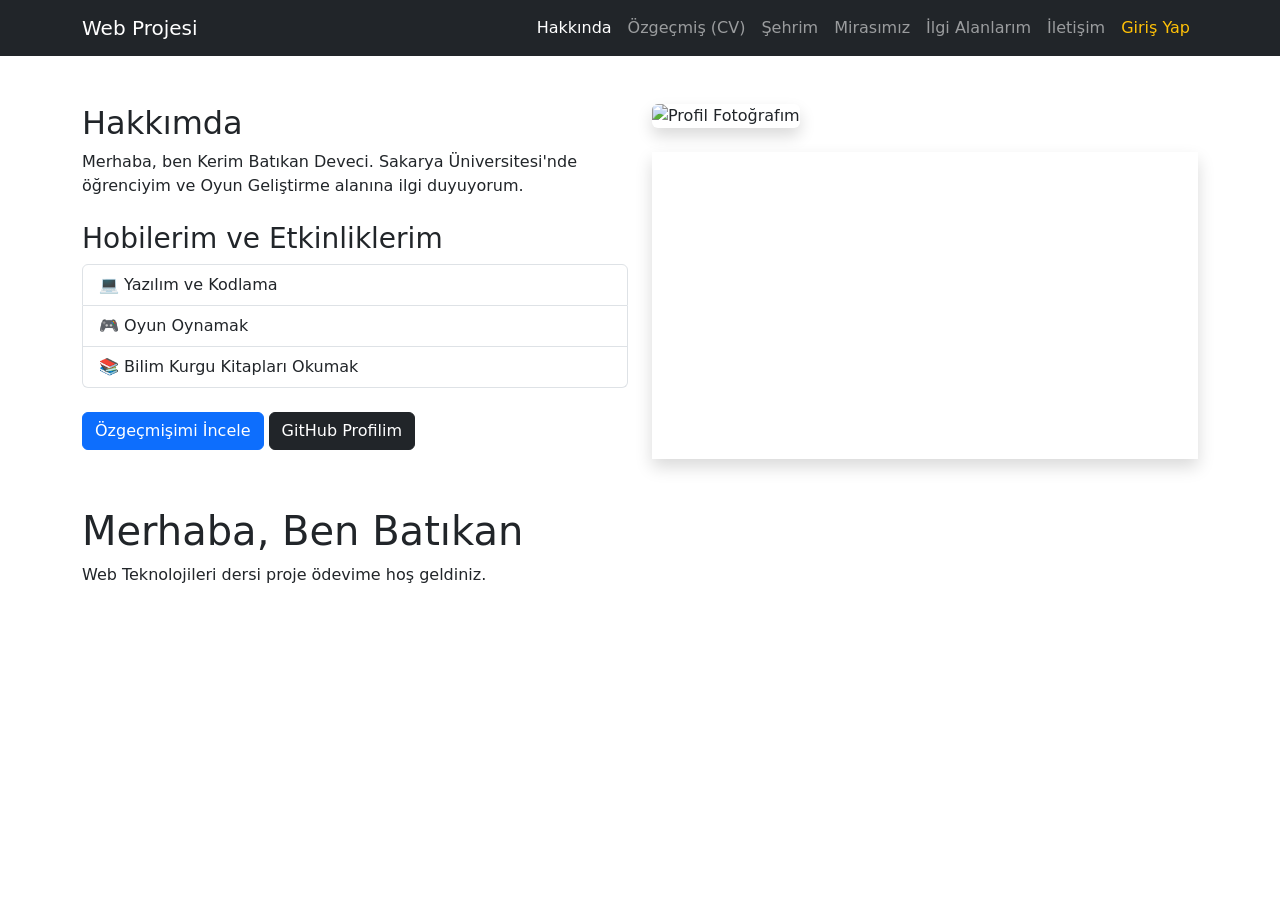
==== index.html @ c05b4870 "İlk güncelleme ana sayfa kısmının temelleri atıldı" ====
<!DOCTYPE html>
<html lang="tr">
<head>
    <meta charset="UTF-8">
    <meta name="viewport" content="width=device-width, initial-scale=1.0">
    <title>Hakkımda | Web Teknolojileri Projesi</title>
    
    <link href="https://cdn.jsdelivr.net/npm/bootstrap@5.3.3/dist/css/bootstrap.min.css" rel="stylesheet">
    
    <link rel="stylesheet" href="css/style.css">
</head>
<body>
<nav class="navbar navbar-expand-lg navbar-dark bg-dark">
  <div class="container">
    <a class="navbar-brand" href="index.html">Web Projesi</a>
    
    <button class="navbar-toggler" type="button" data-bs-toggle="collapse" data-bs-target="#navbarNav">
      <span class="navbar-toggler-icon"></span>
    </button>
    
    <div class="collapse navbar-collapse" id="navbarNav">
      <ul class="navbar-nav ms-auto">
        <li class="nav-item">
          <a class="nav-link active" href="index.html">Hakkında</a>
        </li>
        <li class="nav-item">
          <a class="nav-link" href="cv.html">Özgeçmiş (CV)</a>
        </li>
        <li class="nav-item">
          <a class="nav-link" href="sehrim.html">Şehrim</a>
        </li>
        <li class="nav-item">
          <a class="nav-link" href="miras.html">Mirasımız</a>
        </li>
        <li class="nav-item">
          <a class="nav-link" href="ilgi_alanlari.html">İlgi Alanlarım</a>
        </li>
        <li class="nav-item">
          <a class="nav-link" href="iletisim.html">İletişim</a>
        </li>
        <li class="nav-item">
          <a class="nav-link text-warning" href="login.html">Giriş Yap</a>
        </li>
      </ul>
    </div>
  </div>
</nav>
<div class="container mt-5">
    <div class="row">
        <div class="col-md-6">
            <h2>Hakkımda</h2>
            <p>Merhaba, ben Kerim Batıkan Deveci. Sakarya Üniversitesi'nde öğrenciyim ve Oyun Geliştirme alanına ilgi duyuyorum.</p>
            
            <h3 class="mt-4">Hobilerim ve Etkinliklerim</h3>
            <ul class="list-group mb-4">
                <li class="list-group-item">💻 Yazılım ve Kodlama</li>
                <li class="list-group-item">🎮 Oyun Oynamak</li>
                <li class="list-group-item">📚 Bilim Kurgu Kitapları Okumak</li>
            </ul>
            
            <a href="cv.html" class="btn btn-primary">Özgeçmişimi İncele</a>
            <a href="https://github.com/TheHumanPandas" target="_blank" class="btn btn-dark">GitHub Profilim</a>
        </div>

        <div class="col-md-6">
            <img src="images/profil.jpg" alt="Profil Fotoğrafım" class="img-fluid rounded shadow mb-4">
            
            <div class="ratio ratio-16x9 shadow">
                <iframe src="https://www.youtube.com/embed/zpOULjyy-n8?rel=0" title="YouTube video" allowfullscreen></iframe>
            </div>
        </div>
    </div>
</div>
    <div class="container mt-5">
        <h1>Merhaba, Ben Batıkan</h1>
        <p>Web Teknolojileri dersi proje ödevime hoş geldiniz.</p>
    </div>

    <script src="https://cdn.jsdelivr.net/npm/bootstrap@5.3.3/dist/js/bootstrap.bundle.min.js"></script>
    <script src="js/main.js"></script>
</body>
</html>
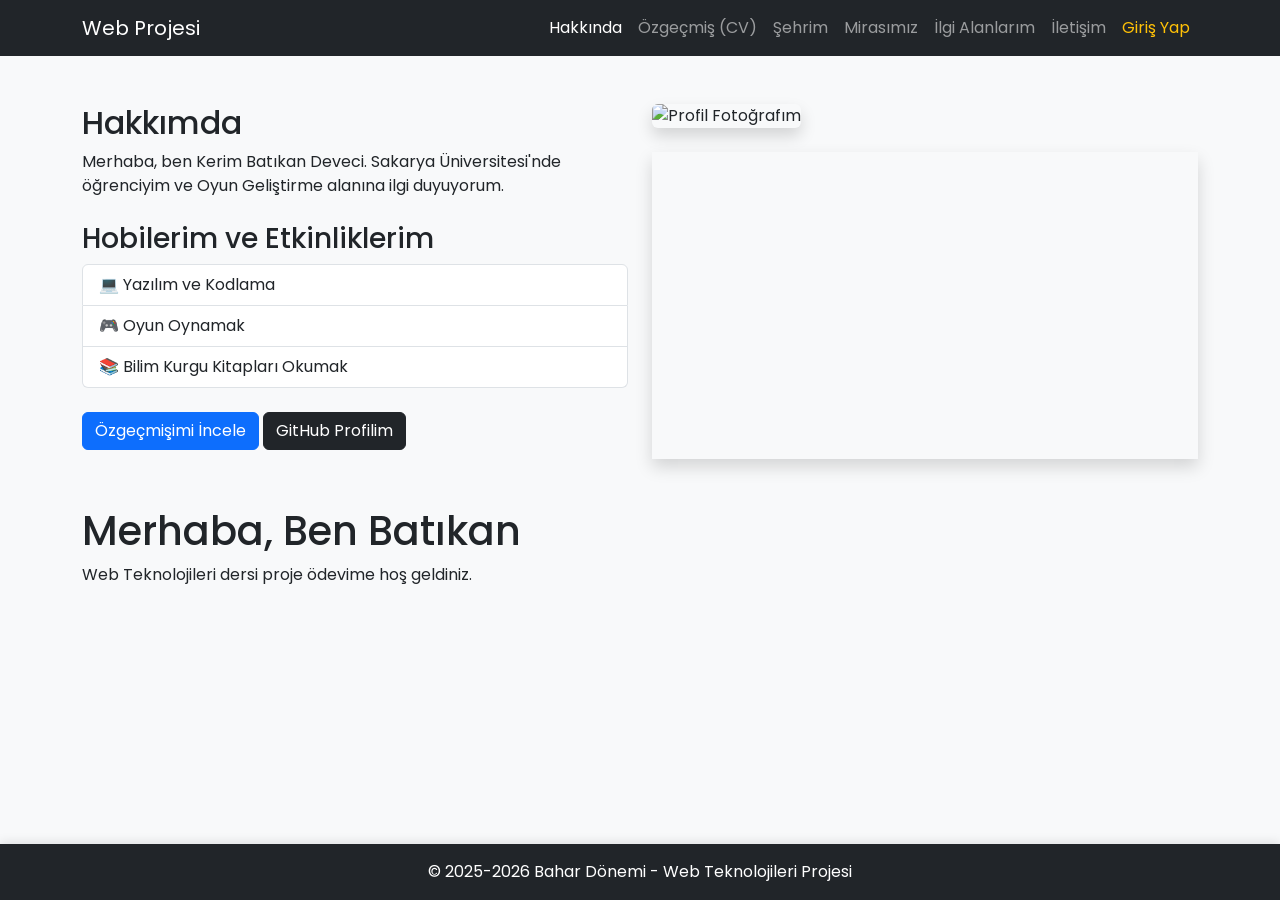
==== commit 8b680b3e: "gerekli minimal düzenlemeler yapıldı" ====
--- a/index.html
+++ b/index.html
@@ -9,7 +9,7 @@
     
     <link rel="stylesheet" href="css/style.css">
 </head>
-<body>
+<body class="d-flex flex-column min-vh-100">
 <nav class="navbar navbar-expand-lg navbar-dark bg-dark">
   <div class="container">
     <a class="navbar-brand" href="index.html">Web Projesi</a>
@@ -75,7 +75,11 @@
         <h1>Merhaba, Ben Batıkan</h1>
         <p>Web Teknolojileri dersi proje ödevime hoş geldiniz.</p>
     </div>
-
+<footer class="bg-dark text-white text-center py-3 mt-auto">
+        <div class="container">
+            <p class="mb-0">&copy; 2025-2026 Bahar Dönemi - Web Teknolojileri Projesi</p>
+        </div>
+    </footer>
     <script src="https://cdn.jsdelivr.net/npm/bootstrap@5.3.3/dist/js/bootstrap.bundle.min.js"></script>
     <script src="js/main.js"></script>
 </body>
--- a/css/style.css
+++ b/css/style.css
@@ -0,0 +1,90 @@
+/* 1. Google Fonts İmport (Projeyi daha profesyonel gösterir) */
+@import url('https://fonts.googleapis.com/css2?family=Poppins:wght@300;400;500;600;700&display=swap');
+
+/* 2. Genel Ayarlar */
+body {
+    font-family: 'Poppins', sans-serif;
+    background-color: #f8f9fa; /* Bootstrap'in açık gri arka planı */
+}
+
+/* Pürüzsüz Kaydırma (Sayfa içi yönlendirmelerde yumuşak geçiş) */
+html {
+    scroll-behavior: smooth;
+}
+
+/* 3. Navbar (Menü) Özelleştirmeleri */
+.navbar-nav .nav-link {
+    transition: color 0.3s ease, transform 0.2s ease;
+}
+
+/* Menü elemanlarının üzerine gelince hafif yukarı kayıp sarı olması */
+.navbar-nav .nav-link:hover {
+    color: #ffc107 !important; /* Bootstrap warning rengi */
+    transform: translateY(-2px);
+}
+
+/* 4. Genel Kart (Card) Hover Efektleri */
+/* Sitedeki tüm kartların üzerine gelince hafifçe havaya kalkması ve gölge vermesi */
+.card {
+    transition: transform 0.3s ease, box-shadow 0.3s ease;
+}
+
+.card:hover {
+    transform: translateY(-5px);
+    box-shadow: 0 10px 20px rgba(0,0,0,0.15) !important;
+}
+
+/* 5. Buton Hover Efektleri */
+.btn {
+    transition: all 0.3s ease;
+}
+
+/* 6. İlgi Alanları Sayfası Özel Kartları */
+/* HTML içindeki <style> etiketinden buraya taşıdık ki kurala tam uyalım */
+.api-card img {
+    height: 350px;
+    object-fit: cover;
+    object-position: top;
+}
+
+.steam-card {
+    background: linear-gradient(135deg, #171a21 0%, #1b2838 100%);
+    color: white;
+}
+
+.mal-card {
+    background: linear-gradient(135deg, #2e51a2 0%, #1a2e61 100%);
+    color: white;
+}
+
+/* 7. Şehrim Sayfası Slider Resmi Sabit Yükseklik Garantisi */
+#sehirSlider .carousel-item img {
+    height: 500px;
+    object-fit: cover;
+}
+
+/* 8. Footer Sabitleme Efekti */
+footer {
+    box-shadow: 0 -2px 10px rgba(0,0,0,0.1);
+}
+
+/* Sadece Oyun API Resimlerine Özel Boyutlandırma */
+.api-card .game-img {
+    height: 150px !important; /* Yüksekliği diğerleri gibi 350px değil, 150px yap */
+    object-fit: contain !important; /* Resmi sündürme, orantılı şekilde kutuya sığdır */
+    padding: 15px !important; /* Kenarlardan biraz nefes aldır */
+}
+/* Özel Kaydırma Çubuğu (Scrollbar) */
+::-webkit-scrollbar {
+    width: 10px;
+}
+::-webkit-scrollbar-track {
+    background: #f1f1f1; 
+}
+::-webkit-scrollbar-thumb {
+    background: #6c757d; 
+    border-radius: 5px;
+}
+::-webkit-scrollbar-thumb:hover {
+    background: #ffc107; /* Menüdeki sarı uyumu */
+}
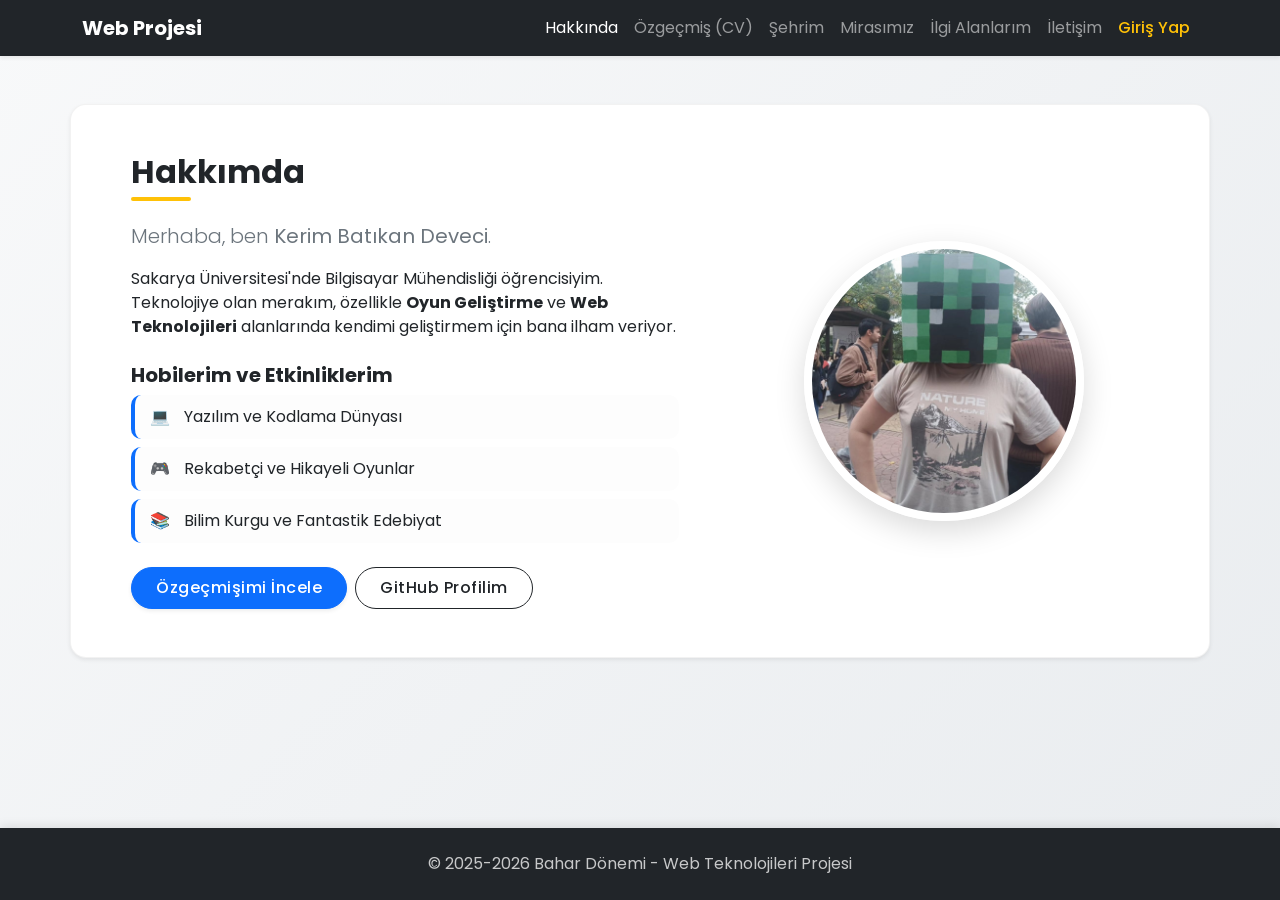
==== commit 2206ee4d: "ciddi anlamda son düzenleme" ====
--- a/index.html
+++ b/index.html
@@ -4,83 +4,66 @@
     <meta charset="UTF-8">
     <meta name="viewport" content="width=device-width, initial-scale=1.0">
     <title>Hakkımda | Web Teknolojileri Projesi</title>
-    
     <link href="https://cdn.jsdelivr.net/npm/bootstrap@5.3.3/dist/css/bootstrap.min.css" rel="stylesheet">
-    
     <link rel="stylesheet" href="css/style.css">
 </head>
 <body class="d-flex flex-column min-vh-100">
-<nav class="navbar navbar-expand-lg navbar-dark bg-dark">
+
+<nav class="navbar navbar-expand-lg navbar-dark bg-dark sticky-top shadow-sm">
   <div class="container">
-    <a class="navbar-brand" href="index.html">Web Projesi</a>
-    
+    <a class="navbar-brand fw-bold" href="index.html">Web Projesi</a>
     <button class="navbar-toggler" type="button" data-bs-toggle="collapse" data-bs-target="#navbarNav">
       <span class="navbar-toggler-icon"></span>
     </button>
-    
     <div class="collapse navbar-collapse" id="navbarNav">
       <ul class="navbar-nav ms-auto">
-        <li class="nav-item">
-          <a class="nav-link active" href="index.html">Hakkında</a>
-        </li>
-        <li class="nav-item">
-          <a class="nav-link" href="cv.html">Özgeçmiş (CV)</a>
-        </li>
-        <li class="nav-item">
-          <a class="nav-link" href="sehrim.html">Şehrim</a>
-        </li>
-        <li class="nav-item">
-          <a class="nav-link" href="miras.html">Mirasımız</a>
-        </li>
-        <li class="nav-item">
-          <a class="nav-link" href="ilgi_alanlari.html">İlgi Alanlarım</a>
-        </li>
-        <li class="nav-item">
-          <a class="nav-link" href="iletisim.html">İletişim</a>
-        </li>
-        <li class="nav-item">
-          <a class="nav-link text-warning" href="login.html">Giriş Yap</a>
-        </li>
+        <li class="nav-item"><a class="nav-link active" href="index.html">Hakkında</a></li>
+        <li class="nav-item"><a class="nav-link" href="cv.html">Özgeçmiş (CV)</a></li>
+        <li class="nav-item"><a class="nav-link" href="sehrim.html">Şehrim</a></li>
+        <li class="nav-item"><a class="nav-link" href="miras.html">Mirasımız</a></li>
+        <li class="nav-item"><a class="nav-link" href="ilgi_alanlari.html">İlgi Alanlarım</a></li>
+        <li class="nav-item"><a class="nav-link" href="iletisim.html">İletişim</a></li>
+        <li class="nav-item"><a class="nav-link text-warning fw-medium" href="login.html">Giriş Yap</a></li>
       </ul>
     </div>
   </div>
 </nav>
-<div class="container mt-5">
-    <div class="row">
-        <div class="col-md-6">
-            <h2>Hakkımda</h2>
-            <p>Merhaba, ben Kerim Batıkan Deveci. Sakarya Üniversitesi'nde öğrenciyim ve Oyun Geliştirme alanına ilgi duyuyorum.</p>
+
+<main class="container my-5 fade-in">
+    <div class="row align-items-center bg-white p-4 p-md-5 rounded-4 shadow-sm section-card">
+        <div class="col-md-7 pe-md-5">
+            <h2 class="section-title">Hakkımda</h2>
+            <p class="lead text-secondary">Merhaba, ben <strong>Kerim Batıkan Deveci</strong>.</p>
+            <p>Sakarya Üniversitesi'nde Bilgisayar Mühendisliği öğrencisiyim. Teknolojiye olan merakım, özellikle <strong>Oyun Geliştirme</strong> ve <strong>Web Teknolojileri</strong> alanlarında kendimi geliştirmem için bana ilham veriyor.</p>
             
-            <h3 class="mt-4">Hobilerim ve Etkinliklerim</h3>
-            <ul class="list-group mb-4">
-                <li class="list-group-item">💻 Yazılım ve Kodlama</li>
-                <li class="list-group-item">🎮 Oyun Oynamak</li>
-                <li class="list-group-item">📚 Bilim Kurgu Kitapları Okumak</li>
+            <h3 class="mt-4 h5 fw-bold text-dark">Hobilerim ve Etkinliklerim</h3>
+            <ul class="list-unstyled custom-list mb-4">
+                <li><span class="icon">💻</span> Yazılım ve Kodlama Dünyası</li>
+                <li><span class="icon">🎮</span> Rekabetçi ve Hikayeli Oyunlar</li>
+                <li><span class="icon">📚</span> Bilim Kurgu ve Fantastik Edebiyat</li>
             </ul>
             
-            <a href="cv.html" class="btn btn-primary">Özgeçmişimi İncele</a>
-            <a href="https://github.com/TheHumanPandas" target="_blank" class="btn btn-dark">GitHub Profilim</a>
+            <div class="d-flex gap-2">
+                <a href="cv.html" class="btn btn-primary px-4 py-2 rounded-pill shadow-sm">Özgeçmişimi İncele</a>
+                <a href="https://github.com/TheHumanPandas" target="_blank" class="btn btn-outline-dark px-4 py-2 rounded-pill">GitHub Profilim</a>
+            </div>
         </div>
 
-        <div class="col-md-6">
-            <img src="images/profil.jpg" alt="Profil Fotoğrafım" class="img-fluid rounded shadow mb-4">
-            
-            <div class="ratio ratio-16x9 shadow">
-                <iframe src="https://www.youtube.com/embed/zpOULjyy-n8?rel=0" title="YouTube video" allowfullscreen></iframe>
+        <div class="col-md-5 text-center mt-5 mt-md-0">
+            <div class="image-container">
+                <img src="images/profil.jpg" alt="Profil Fotoğrafım" class="img-fluid rounded-circle shadow profile-img">
             </div>
         </div>
     </div>
-</div>
-    <div class="container mt-5">
-        <h1>Merhaba, Ben Batıkan</h1>
-        <p>Web Teknolojileri dersi proje ödevime hoş geldiniz.</p>
+
+</main>
+
+<footer class="bg-dark text-white text-center py-4 mt-auto">
+    <div class="container">
+        <p class="mb-0 opacity-75">&copy; 2025-2026 Bahar Dönemi - Web Teknolojileri Projesi</p>
     </div>
-<footer class="bg-dark text-white text-center py-3 mt-auto">
-        <div class="container">
-            <p class="mb-0">&copy; 2025-2026 Bahar Dönemi - Web Teknolojileri Projesi</p>
-        </div>
-    </footer>
-    <script src="https://cdn.jsdelivr.net/npm/bootstrap@5.3.3/dist/js/bootstrap.bundle.min.js"></script>
-    <script src="js/main.js"></script>
+</footer>
+
+<script src="https://cdn.jsdelivr.net/npm/bootstrap@5.3.3/dist/js/bootstrap.bundle.min.js"></script>
 </body>
 </html>
--- a/css/style.css
+++ b/css/style.css
@@ -40,7 +40,6 @@
 }
 
 /* 6. İlgi Alanları Sayfası Özel Kartları */
-/* HTML içindeki <style> etiketinden buraya taşıdık ki kurala tam uyalım */
 .api-card img {
     height: 350px;
     object-fit: cover;
@@ -70,7 +69,7 @@
 
 /* Sadece Oyun API Resimlerine Özel Boyutlandırma */
 .api-card .game-img {
-    height: 150px !important; /* Yüksekliği diğerleri gibi 350px değil, 150px yap */
+    height: 150px !important; 
     object-fit: contain !important; /* Resmi sündürme, orantılı şekilde kutuya sığdır */
     padding: 15px !important; /* Kenarlardan biraz nefes aldır */
 }
@@ -87,4 +86,105 @@
 }
 ::-webkit-scrollbar-thumb:hover {
     background: #ffc107; /* Menüdeki sarı uyumu */
+}
+
+/* 9. Ana Sayfa Profil Fotoğrafı Özelleştirmeleri */
+.profile-img {
+    width: 250px; 
+    height: 250px;
+    object-fit: cover; /* Resmi orantılı sığdırır */
+    border: 5px solid #ffffff; /* Etrafına şık bir beyaz çerçeve ekler */
+    box-shadow: 0 5px 15px rgba(0,0,0,0.2); /* Fotoğrafa derinlik katan bir gölge */
+    transition: transform 0.3s ease, box-shadow 0.3s ease; /* Fareyle üzerine gelince yumuşak geçiş */
+}
+
+/* Profil fotoğrafının üzerine fare ile gelince (hover) çalışacak efekt */
+.profile-img:hover {
+    transform: scale(1.05); /* Fotoğrafı %5 büyütür */
+    box-shadow: 0 8px 25px rgba(0,0,0,0.3); /* Gölgeyi belirginleştirir */
+}
+
+
+/* 10. Sayfa Giriş Animasyonu */
+.fade-in {
+    animation: fadeIn ease 1.5s;
+    -webkit-animation: fadeIn ease 1.5s;
+}
+@keyframes fadeIn {
+    0% { opacity: 0; transform: translateY(20px); }
+    100% { opacity: 1; transform: translateY(0); }
+}
+
+/* 11. Arka Plan ve Kart Yapısı */
+body {
+    background: linear-gradient(135deg, #f8f9fa 0%, #e9ecef 100%); /* Yumuşak geçiş */
+}
+
+.section-card {
+    border: 1px solid rgba(0,0,0,0.05);
+    transition: all 0.4s ease;
+}
+
+/* 12. Başlık Altı Vurgu Çizgisi */
+.section-title {
+    position: relative;
+    padding-bottom: 10px;
+    margin-bottom: 20px;
+    font-weight: 700;
+    color: #212529;
+}
+
+.section-title::after {
+    content: "";
+    position: absolute;
+    left: 0;
+    bottom: 0;
+    width: 60px;
+    height: 4px;
+    background-color: #ffc107; /* Sarı vurgu */
+    border-radius: 2px;
+}
+
+/* 13. Özel Liste Tasarımı */
+.custom-list li {
+    padding: 10px 15px;
+    margin-bottom: 8px;
+    background: #fdfdfd;
+    border-radius: 10px;
+    border-left: 4px solid #0d6efd; /* Mavi kenarlık */
+    transition: transform 0.2s ease;
+}
+
+.custom-list li:hover {
+    transform: translateX(10px);
+    background: #f8f9fa;
+}
+
+.custom-list .icon {
+    margin-right: 10px;
+}
+
+/* 14. Profil Fotoğrafı (Boyut ve Efekt Güncelleme) */
+.profile-img {
+    width: 280px; /* Biraz daha büyüttük */
+    height: 280px;
+    object-fit: cover;
+    border: 8px solid #fff;
+    box-shadow: 0 10px 30px rgba(0,0,0,0.15) !important;
+    transition: all 0.5s cubic-bezier(0.175, 0.885, 0.32, 1.275);
+}
+
+.profile-img:hover {
+    transform: rotate(3deg) scale(1.05); /* Hafif dönme ve büyüme */
+}
+
+/* Butonları yuvarlak ve modern yapalım */
+.rounded-pill {
+    font-weight: 500;
+    letter-spacing: 0.5px;
+}
+/* Mirasımız Sayfası Slider Resmi Sabit Yükseklik */
+#mirasSlider .carousel-item img {
+    height: 400px;
+    object-fit: cover;
 }
